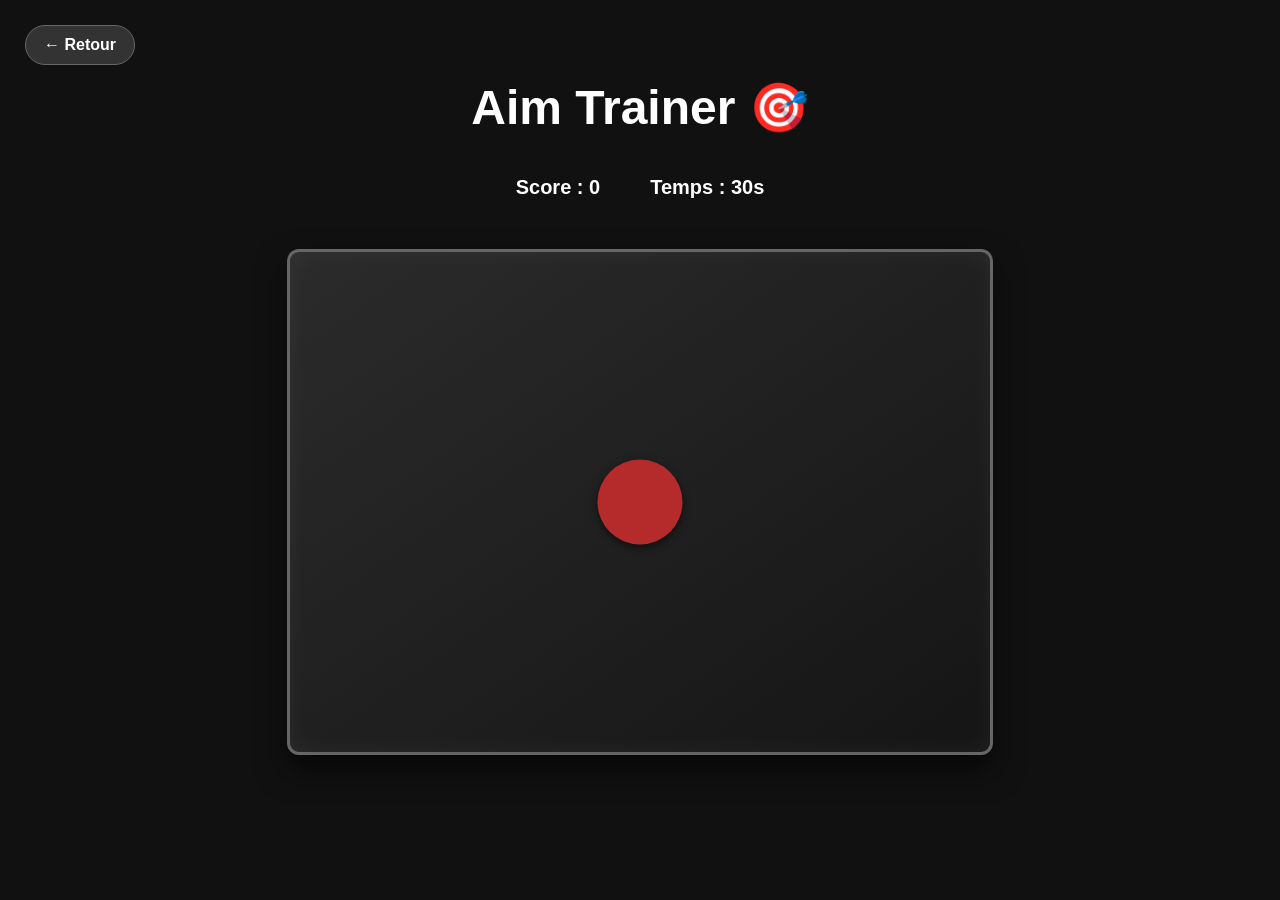
==== game.html @ 3a3cc455 "Add files via upload" ====
<!DOCTYPE html>
<html lang="fr">

<head>
    <meta charset="UTF-8">
    <title>Aim Trainer - Jeu</title>
    <link rel="stylesheet" href="style.css">
</head>

<body id="gamePage">

    <a href="menu.html" id="backButton">
        ← Retour
    </a>

    <h1>Aim Trainer 🎯</h1>

    <div id="gameInfos">

        <p>
            Score :
            <span id="score">0</span>
        </p>

        <p>
            Temps :
            <span id="time">30</span>s
        </p>

    </div>

    <div id="game">

        <div id="target"></div>

        <div id="crosshair"></div>

    </div>

    <script src="script.js"></script>

</body>

</html>
---- style.css ----
/* ================= PAGE ================= */

body {

    background: #111;

    color: white;

    text-align: center;

    font-family: Arial, sans-serif;

    margin: 0;
}


/* ================= TITRE ================= */

h1 {

    font-size: 48px;

    margin-top: 80px;

    margin-bottom: 20px;
}


/* ================================================= */
/* ================= MENU ========================== */
/* ================================================= */

#playButton {

    background: #2563eb;

    color: white;

    padding: 25px 100px;

    font-size: 28px;

    font-weight: bold;

    border-radius: 50px;

    text-decoration: none;

    display: block;

    width: fit-content;

    margin: 40px auto 25px;

    transition: 0.2s;
}


#playButton:hover {

    background: #3b82f6;

    transform: scale(1.04);
}


/* ================= PSEUDO ================= */

#usernameBox {

    width: 350px;

    margin: 50px auto;
}


#usernameInput {

    width: 280px;

    padding: 14px;

    font-size: 16px;

    background: #222;

    color: white;

    border: 2px solid #555;

    border-radius: 10px;

    outline: none;
}


#usernameInput:focus {

    border-color: #2563eb;
}


#confirmUsername {

    margin-top: 15px;

    background: #2563eb;

    color: white;

    border: none;

    padding: 12px 30px;

    font-size: 16px;

    font-weight: bold;

    border-radius: 25px;

    cursor: pointer;
}


/* ================= CHANGER PSEUDO ================= */

#changeUsername {

    position: absolute;

    top: 25px;

    left: 25px;

    background: #333;

    color: white;

    border: 1px solid #666;

    border-radius: 20px;

    padding: 10px 18px;

    font-weight: bold;

    cursor: pointer;
}


/* ================= CROSSHAIRS ================= */

#crosshairBox {

    width: 400px;

    margin: 25px auto;
}


#crosshairChoices {

    display: flex;

    justify-content: center;

    gap: 10px;
}


.crosshairChoice {

    width: 55px;

    height: 55px;

    background: #222;

    color: white;

    border: 2px solid #555;

    border-radius: 10px;

    font-size: 28px;

    cursor: pointer;
}


.crosshairChoice:hover {

    background: #333;
}


.crosshairChoice.selected {

    border-color: #2563eb;

    background: #1d3f8f;
}


/* ================= CLASSEMENT ================= */

#leaderboard {

    width: 350px;

    margin: 30px auto;

    padding: 25px;

    background: #1c1c1c;

    border: 2px solid #555;

    border-radius: 15px;

    box-shadow:
        0 10px 30px rgba(0, 0, 0, 0.5);
}


.rank {

    display: flex;

    justify-content: space-between;

    align-items: center;

    padding: 10px 15px;

    margin: 7px 0;

    background: #292929;

    border-radius: 8px;
}


.yourScore {

    margin-top: 20px;

    padding-top: 15px;

    border-top: 1px solid #555;
}


/* ================================================= */
/* ================= JEU =========================== */
/* ================================================= */

#backButton {

    position: absolute;

    top: 25px;

    left: 25px;

    background: #333;

    color: white;

    padding: 10px 18px;

    border: 1px solid #666;

    border-radius: 20px;

    text-decoration: none;

    font-weight: bold;
}


/* ================= SCORE + TEMPS ================= */

#gameInfos {

    display: flex;

    justify-content: center;

    gap: 50px;

    font-size: 20px;

    font-weight: bold;
}


/* ================= ZONE DE JEU ================= */

#game {

    width: 700px;

    height: 500px;

    background:
        linear-gradient(
            145deg,
            #2b2b2b,
            #151515
        );

    margin: 30px auto;

    border: 3px solid #666;

    border-radius: 12px;

    position: relative;

    overflow: hidden;

    cursor: none;

    box-shadow:
        0 15px 30px rgba(0, 0, 0, 0.6),
        inset 0 0 25px rgba(255, 255, 255, 0.05);
}


/* Cache TOUJOURS la vraie souris */

#game * {

    cursor: none;
}


/* ================= CIBLE ================= */

#target {

    width: 85px;

    height: 85px;

    background: #b52b2b;

    border-radius: 50%;

    position: absolute;

    left: 50%;

    top: 50%;

    transform: translate(-50%, -50%);

    box-shadow:
        0 3px 8px rgba(0, 0, 0, 0.5);
}


/* ================= CROSSHAIR ================= */

#crosshair {

    position: fixed;

    color: white;

    pointer-events: none;

    z-index: 9999;

    font-size: 24px;

    font-weight: bold;

    display: none;

    transform: translate(-50%, -50%);

    text-shadow:
        0 0 3px black;
}


.crosshair-dot::after {

    content: "•";
}


.crosshair-cross::after {

    content: "+";
}


.crosshair-bigCross::after {

    content: "✚";
}


.crosshair-circle::after {

    content: "⊙";
}


.crosshair-diamond::after {

    content: "◇";
}
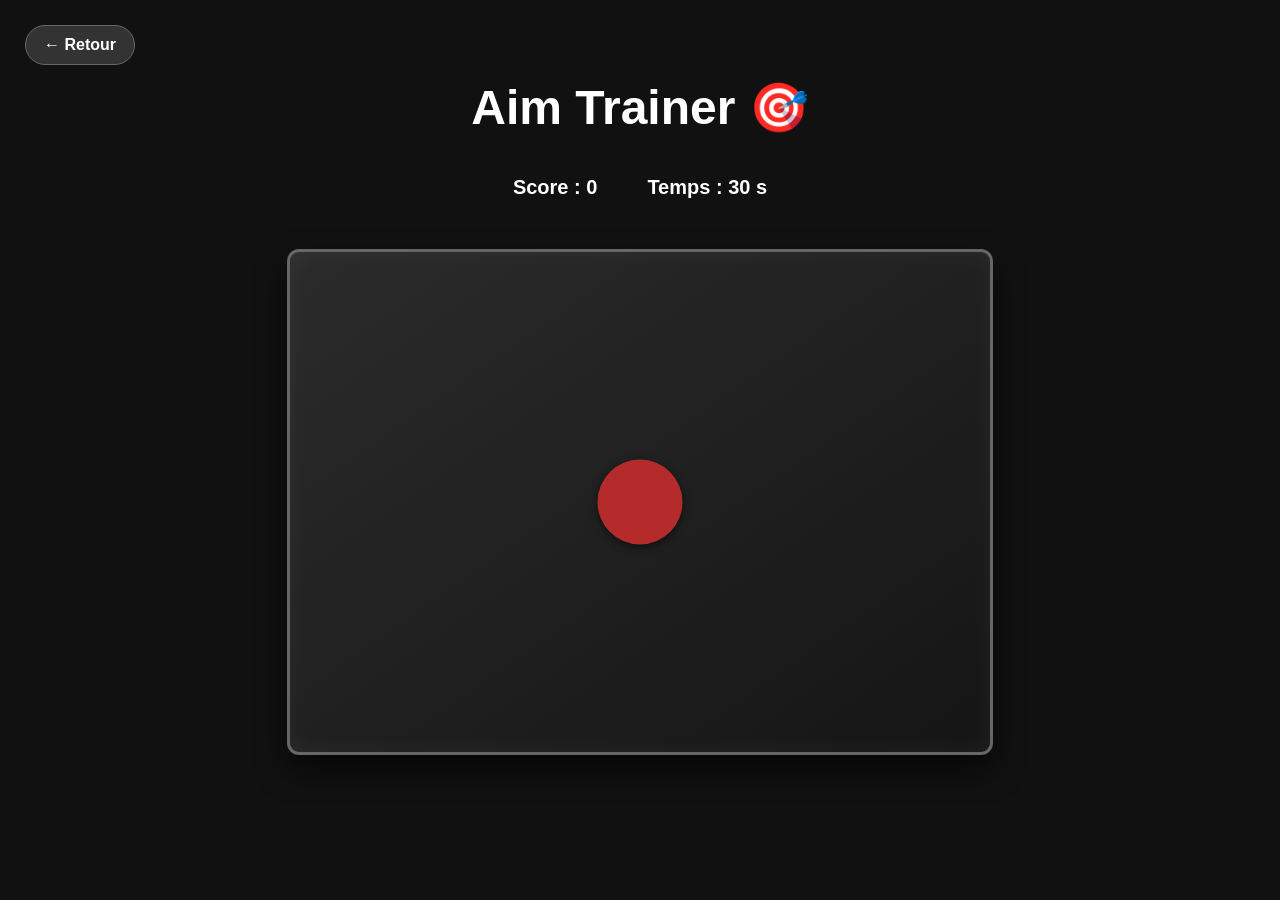
==== commit 4997f321: "Add files via upload" ====
--- a/game.html
+++ b/game.html
@@ -2,32 +2,71 @@
 <html lang="fr">
 
 <head>
+
     <meta charset="UTF-8">
+
+    <meta
+        name="viewport"
+        content="width=device-width, initial-scale=1.0"
+    >
+
     <title>Aim Trainer - Jeu</title>
-    <link rel="stylesheet" href="style.css">
+
+    <link
+        rel="stylesheet"
+        href="style.css"
+    >
+
 </head>
+
 
 <body id="gamePage">
 
-    <a href="menu.html" id="backButton">
+
+    <!-- RETOUR AU MENU -->
+
+    <a
+        href="./index.html"
+        id="backButton"
+    >
         ← Retour
     </a>
 
-    <h1>Aim Trainer 🎯</h1>
+
+    <h1>
+        Aim Trainer 🎯
+    </h1>
+
+
+    <!-- INFORMATIONS -->
 
     <div id="gameInfos">
 
         <p>
+
             Score :
-            <span id="score">0</span>
+
+            <span id="score">
+                0
+            </span>
+
         </p>
 
+
         <p>
+
             Temps :
-            <span id="time">30</span>s
+
+            <span id="time">
+                30
+            </span>s
+
         </p>
 
     </div>
+
+
+    <!-- ZONE DE JEU -->
 
     <div id="game">
 
@@ -37,6 +76,7 @@
 
     </div>
 
+
     <script src="script.js"></script>
 
 </body>
